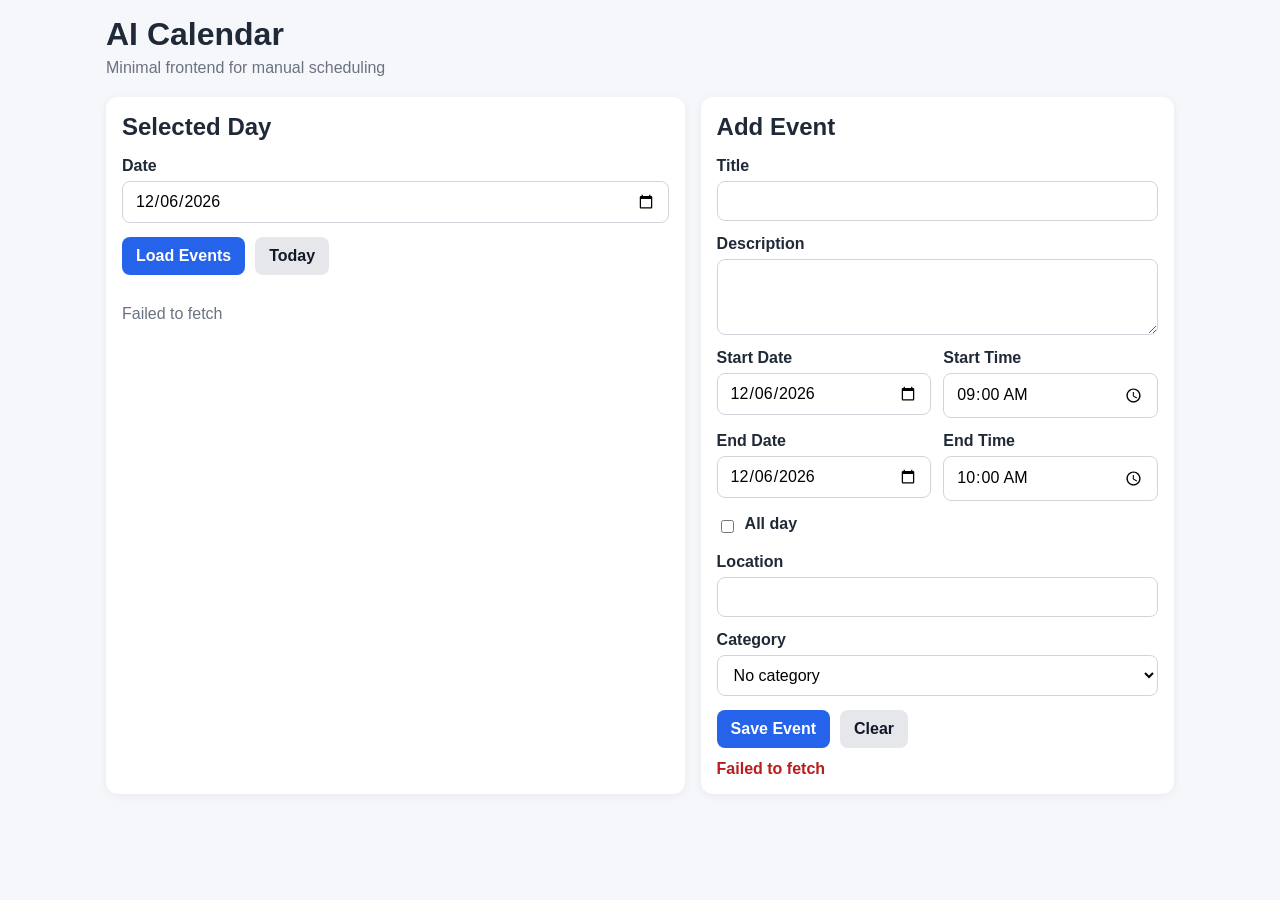
==== frontend/index.html @ f3ed7758 "Add minimal frontend for manual event creation and daily event view" ====
<!DOCTYPE html>
<html lang="en">
<head>
  <meta charset="UTF-8" />
  <meta name="viewport" content="width=device-width, initial-scale=1.0" />
  <title>AI Calendar</title>
  <link rel="stylesheet" href="styles.css" />
</head>
<body>
  <div class="app-shell">
    <header class="app-header">
      <h1>AI Calendar</h1>
      <p class="subtitle">Minimal frontend for manual scheduling</p>
    </header>

    <main class="main-grid">
      <section class="card">
        <h2>Selected Day</h2>

        <div class="field">
          <label for="selected-date">Date</label>
          <input type="date" id="selected-date" />
        </div>

        <div class="toolbar">
          <button id="load-events-btn">Load Events</button>
          <button id="today-btn" class="secondary">Today</button>
        </div>

        <div id="events-summary" class="summary"></div>

        <div id="events-container" class="events-container">
          <p class="empty-state">No events loaded yet.</p>
        </div>
      </section>

      <section class="card">
        <h2>Add Event</h2>

        <form id="event-form">
          <div class="field">
            <label for="title">Title</label>
            <input type="text" id="title" required />
          </div>

          <div class="field">
            <label for="description">Description</label>
            <textarea id="description" rows="3"></textarea>
          </div>

          <div class="two-col">
            <div class="field">
              <label for="start-date">Start Date</label>
              <input type="date" id="start-date" required />
            </div>

            <div class="field">
              <label for="start-time">Start Time</label>
              <input type="time" id="start-time" required />
            </div>
          </div>

          <div class="two-col">
            <div class="field">
              <label for="end-date">End Date</label>
              <input type="date" id="end-date" required />
            </div>

            <div class="field">
              <label for="end-time">End Time</label>
              <input type="time" id="end-time" required />
            </div>
          </div>

          <div class="field checkbox-row">
            <input type="checkbox" id="all-day" />
            <label for="all-day">All day</label>
          </div>

          <div class="field">
            <label for="location">Location</label>
            <input type="text" id="location" />
          </div>

          <div class="field">
            <label for="category">Category</label>
            <select id="category">
              <option value="">No category</option>
            </select>
          </div>

          <div class="toolbar">
            <button type="submit">Save Event</button>
            <button type="button" id="clear-form-btn" class="secondary">Clear</button>
          </div>
        </form>

        <div id="form-message" class="message"></div>
      </section>
    </main>
  </div>

  <script src="app.js"></script>
</body>
</html>
---- frontend/styles.css ----
* {
  box-sizing: border-box;
}

body {
  margin: 0;
  font-family: Arial, Helvetica, sans-serif;
  background: #f5f7fb;
  color: #1f2937;
}

.app-shell {
  max-width: 1100px;
  margin: 0 auto;
  padding: 16px;
}

.app-header {
  margin-bottom: 20px;
}

.app-header h1 {
  margin: 0 0 6px 0;
  font-size: 2rem;
}

.subtitle {
  margin: 0;
  color: #6b7280;
}

.main-grid {
  display: grid;
  grid-template-columns: 1fr;
  gap: 16px;
}

.card {
  background: #ffffff;
  border-radius: 12px;
  padding: 16px;
  box-shadow: 0 2px 10px rgba(0, 0, 0, 0.06);
}

.card h2 {
  margin-top: 0;
  margin-bottom: 16px;
}

.field {
  display: flex;
  flex-direction: column;
  margin-bottom: 14px;
}

.field label {
  font-weight: 600;
  margin-bottom: 6px;
}

input,
textarea,
select,
button {
  font: inherit;
}

input,
textarea,
select {
  width: 100%;
  padding: 10px 12px;
  border: 1px solid #d1d5db;
  border-radius: 8px;
  background: #fff;
}

textarea {
  resize: vertical;
}

.checkbox-row {
  flex-direction: row;
  align-items: center;
  gap: 8px;
}

.checkbox-row input {
  width: auto;
}

.toolbar {
  display: flex;
  gap: 10px;
  flex-wrap: wrap;
  margin-top: 8px;
}

button {
  border: none;
  border-radius: 8px;
  padding: 10px 14px;
  cursor: pointer;
  background: #2563eb;
  color: white;
  font-weight: 600;
}

button.secondary {
  background: #e5e7eb;
  color: #111827;
}

button:hover {
  opacity: 0.95;
}

.two-col {
  display: grid;
  grid-template-columns: 1fr;
  gap: 12px;
}

.summary {
  margin: 10px 0 14px 0;
  color: #4b5563;
  font-size: 0.95rem;
}

.events-container {
  display: flex;
  flex-direction: column;
  gap: 10px;
}

.event-card {
  border: 1px solid #e5e7eb;
  border-left: 6px solid #2563eb;
  border-radius: 10px;
  padding: 12px;
  background: #fafafa;
}

.event-card h3 {
  margin: 0 0 6px 0;
  font-size: 1rem;
}

.event-meta {
  margin: 4px 0;
  color: #4b5563;
  font-size: 0.92rem;
}

.empty-state {
  color: #6b7280;
}

.message {
  margin-top: 12px;
  font-weight: 600;
}

.message.success {
  color: #15803d;
}

.message.error {
  color: #b91c1c;
}

@media (min-width: 860px) {
  .main-grid {
    grid-template-columns: 1.1fr 0.9fr;
  }

  .two-col {
    grid-template-columns: 1fr 1fr;
  }
}
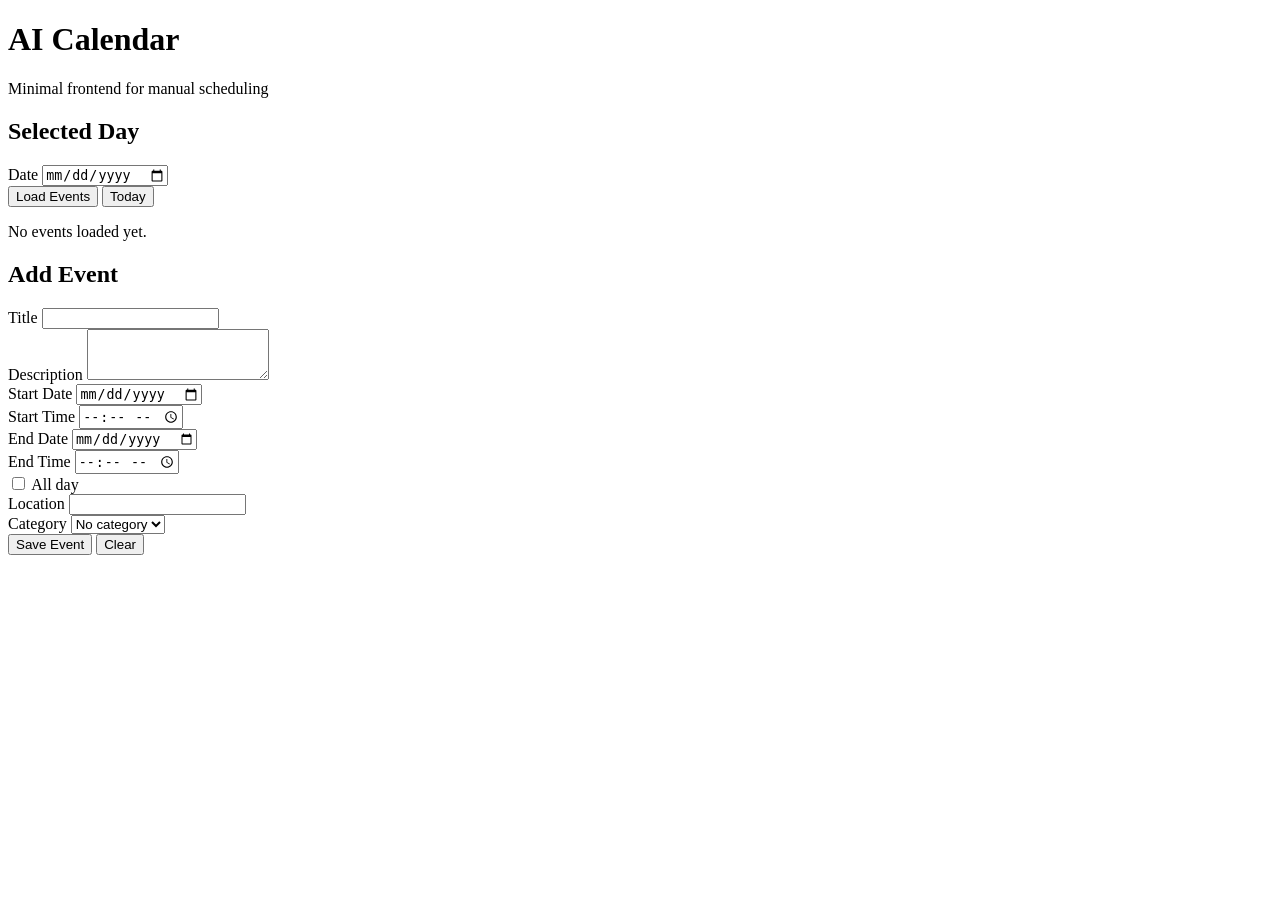
==== commit 6cc327a8: "frontend/ is now the single editable frontend source & docs updated" ====
--- a/frontend/index.html
+++ b/frontend/index.html
@@ -4,7 +4,7 @@
   <meta charset="UTF-8" />
   <meta name="viewport" content="width=device-width, initial-scale=1.0" />
   <title>AI Calendar</title>
-  <link rel="stylesheet" href="styles.css" />
+  <link rel="stylesheet" href="/static/styles.css" />
 </head>
 <body>
   <div class="app-shell">
@@ -100,6 +100,6 @@
     </main>
   </div>
 
-  <script src="app.js"></script>
+  <script src="/static/app.js"></script>
 </body>
-</html>+</html>
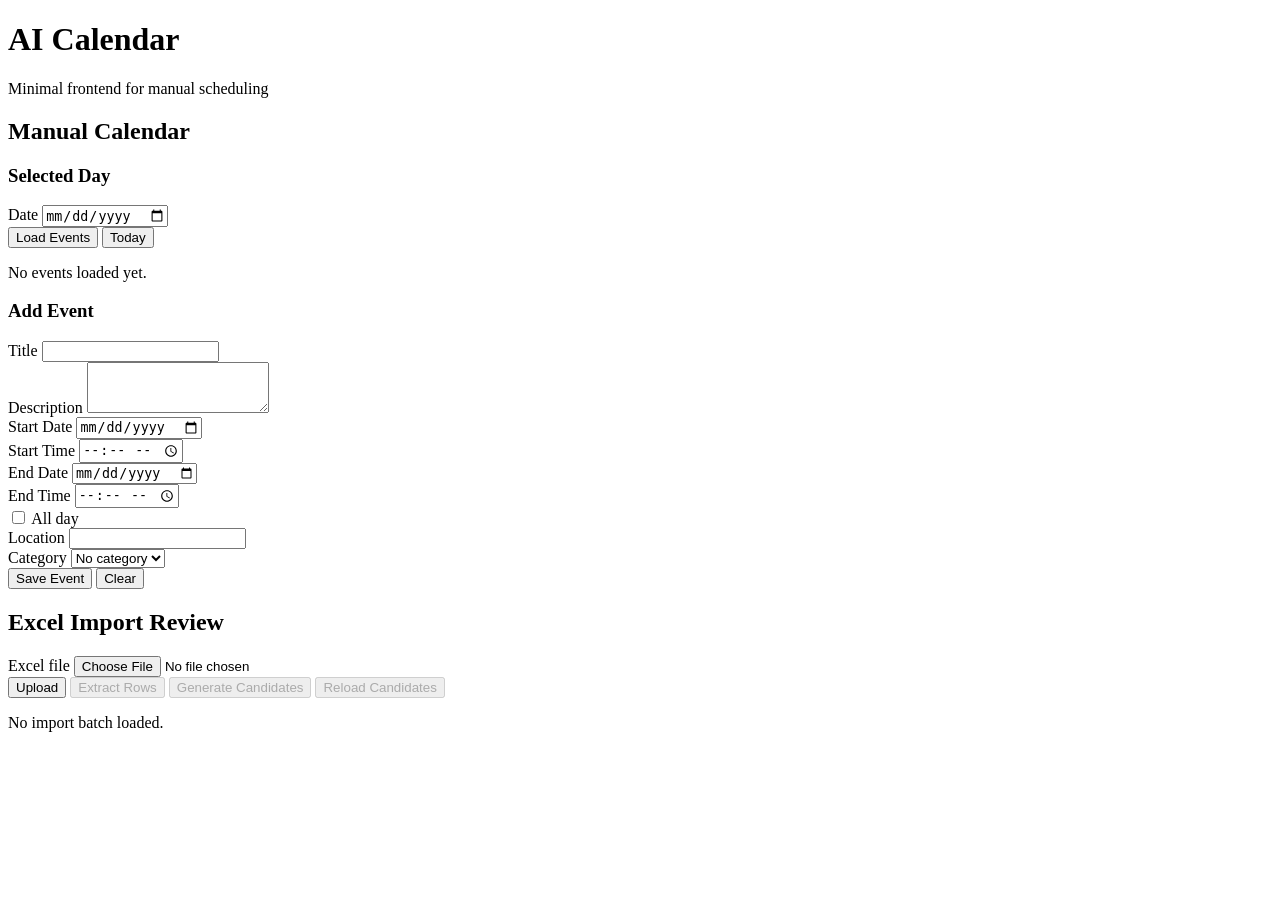
==== commit fe6c1dc7: "feat(frontend): add minimal Excel import review UI" ====
--- a/frontend/index.html
+++ b/frontend/index.html
@@ -13,89 +13,125 @@
       <p class="subtitle">Minimal frontend for manual scheduling</p>
     </header>
 
-    <main class="main-grid">
-      <section class="card">
-        <h2>Selected Day</h2>
+    <main class="main-stack">
+      <section class="section-block" aria-labelledby="manual-calendar-heading">
+        <h2 id="manual-calendar-heading">Manual Calendar</h2>
 
-        <div class="field">
-          <label for="selected-date">Date</label>
-          <input type="date" id="selected-date" />
-        </div>
+        <div class="main-grid">
+          <section class="card">
+            <h3>Selected Day</h3>
 
-        <div class="toolbar">
-          <button id="load-events-btn">Load Events</button>
-          <button id="today-btn" class="secondary">Today</button>
-        </div>
+            <div class="field">
+              <label for="selected-date">Date</label>
+              <input type="date" id="selected-date" />
+            </div>
 
-        <div id="events-summary" class="summary"></div>
+            <div class="toolbar">
+              <button id="load-events-btn">Load Events</button>
+              <button id="today-btn" class="secondary">Today</button>
+            </div>
 
-        <div id="events-container" class="events-container">
-          <p class="empty-state">No events loaded yet.</p>
+            <div id="events-summary" class="summary"></div>
+
+            <div id="events-container" class="events-container">
+              <p class="empty-state">No events loaded yet.</p>
+            </div>
+          </section>
+
+          <section class="card">
+            <h3>Add Event</h3>
+
+            <form id="event-form">
+              <div class="field">
+                <label for="title">Title</label>
+                <input type="text" id="title" required />
+              </div>
+
+              <div class="field">
+                <label for="description">Description</label>
+                <textarea id="description" rows="3"></textarea>
+              </div>
+
+              <div class="two-col">
+                <div class="field">
+                  <label for="start-date">Start Date</label>
+                  <input type="date" id="start-date" required />
+                </div>
+
+                <div class="field" id="start-time-field">
+                  <label for="start-time">Start Time</label>
+                  <input type="time" id="start-time" required />
+                </div>
+              </div>
+
+              <div class="two-col">
+                <div class="field" id="end-date-field">
+                  <label for="end-date">End Date</label>
+                  <input type="date" id="end-date" required />
+                </div>
+
+                <div class="field" id="end-time-field">
+                  <label for="end-time">End Time</label>
+                  <input type="time" id="end-time" required />
+                </div>
+
+                <div class="field" id="all-day-last-date-field" hidden>
+                  <label for="all-day-last-date">Last Day</label>
+                  <input type="date" id="all-day-last-date" />
+                </div>
+              </div>
+
+              <div class="field checkbox-row">
+                <input type="checkbox" id="all-day" />
+                <label for="all-day">All day</label>
+              </div>
+
+              <div class="field">
+                <label for="location">Location</label>
+                <input type="text" id="location" />
+              </div>
+
+              <div class="field">
+                <label for="category">Category</label>
+                <select id="category">
+                  <option value="">No category</option>
+                </select>
+              </div>
+
+              <div class="toolbar">
+                <button type="submit">Save Event</button>
+                <button type="button" id="clear-form-btn" class="secondary">Clear</button>
+              </div>
+            </form>
+
+            <div id="form-message" class="message"></div>
+          </section>
         </div>
       </section>
 
-      <section class="card">
-        <h2>Add Event</h2>
+      <section class="section-block" aria-labelledby="excel-import-heading">
+        <h2 id="excel-import-heading">Excel Import Review</h2>
 
-        <form id="event-form">
+        <section class="card import-card">
           <div class="field">
-            <label for="title">Title</label>
-            <input type="text" id="title" required />
-          </div>
-
-          <div class="field">
-            <label for="description">Description</label>
-            <textarea id="description" rows="3"></textarea>
-          </div>
-
-          <div class="two-col">
-            <div class="field">
-              <label for="start-date">Start Date</label>
-              <input type="date" id="start-date" required />
-            </div>
-
-            <div class="field">
-              <label for="start-time">Start Time</label>
-              <input type="time" id="start-time" required />
-            </div>
-          </div>
-
-          <div class="two-col">
-            <div class="field">
-              <label for="end-date">End Date</label>
-              <input type="date" id="end-date" required />
-            </div>
-
-            <div class="field">
-              <label for="end-time">End Time</label>
-              <input type="time" id="end-time" required />
-            </div>
-          </div>
-
-          <div class="field checkbox-row">
-            <input type="checkbox" id="all-day" />
-            <label for="all-day">All day</label>
-          </div>
-
-          <div class="field">
-            <label for="location">Location</label>
-            <input type="text" id="location" />
-          </div>
-
-          <div class="field">
-            <label for="category">Category</label>
-            <select id="category">
-              <option value="">No category</option>
-            </select>
+            <label for="excel-file">Excel file</label>
+            <input type="file" id="excel-file" accept=".xlsx" />
           </div>
 
           <div class="toolbar">
-            <button type="submit">Save Event</button>
-            <button type="button" id="clear-form-btn" class="secondary">Clear</button>
+            <button type="button" id="upload-excel-btn">Upload</button>
+            <button type="button" id="extract-rows-btn" class="secondary" disabled>Extract Rows</button>
+            <button type="button" id="generate-candidates-btn" class="secondary" disabled>Generate Candidates</button>
+            <button type="button" id="reload-candidates-btn" class="secondary" disabled>Reload Candidates</button>
           </div>
-        </form>
 
-        <div id="form-message" class="message"></div>
+          <div id="import-message" class="message"></div>
+          <div id="import-metadata" class="import-metadata"></div>
+          <div id="candidate-summary" class="summary"></div>
+          <div id="candidates-container" class="candidate-list">
+            <p class="empty-state">No import batch loaded.</p>
+          </div>
+        </section>
       </section>
     </main>
   </div>
